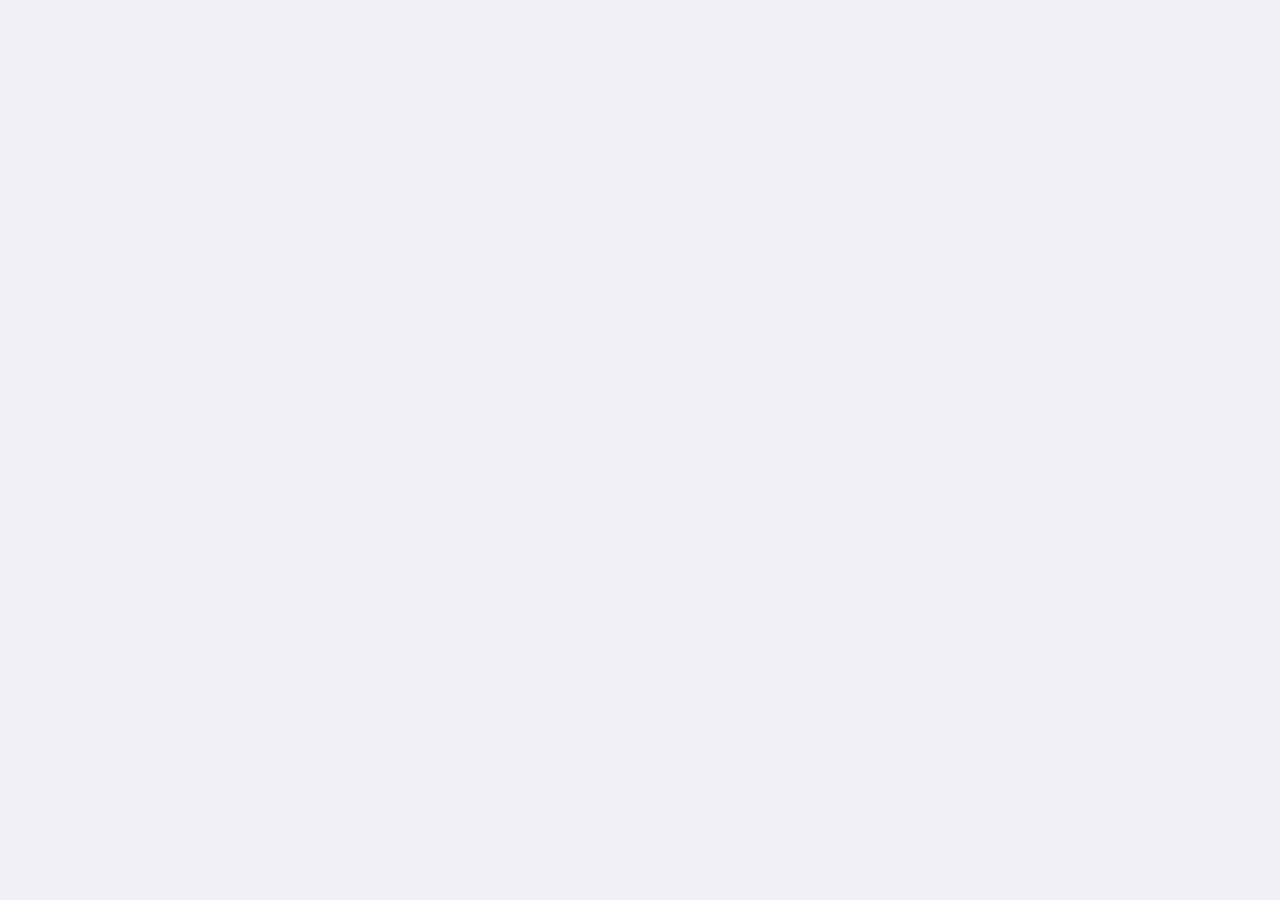
==== public/m/index.html @ 8cdb730f "提交日志1.0版本" ====
<!DOCTYPE html>
<html lang="en">
<head>
    <meta charset="UTF-8">
    <!-- <meta name="viewport" content="width=device-width, initial-scale=1.0"> -->
    <!-- 设置视口 -->
    <meta name="viewport" content="width=device-width, user-scalable=no, initial-scale=1.0, maximum-scale=1.0, minimum-scale=1.0">
    <meta http-equiv="X-UA-Compatible" content="ie=edge">
    <title>自己的乐淘</title>
    <!-- 1.引入MUI的css文件,使用没友压缩 -->
    <link rel="stylesheet" href="./lib/mui/css/mui.css">
    <!-- 2.引入字体图标 -->
    <link rel="stylesheet" href="./lib/fontAwesome/css/font-awesome.css">
    <!-- 3.引入自己的css -->
    <link rel="stylesheet" href="./less/index.css">
</head>
<body>
   <!-- <i class="fa fa-car" aria-hidden="true"></i> -->

    <!-- 1.引入js文件 -->
    <script src="./lib/mui/js/mui.js"></script>
    <!-- 2.引用zepto -->
    <script src="./lib/zepto/zepto.min.js"></script>
    <!-- 3.引入模板引擎 -->
    <script src="./lib/artTemplate/template-web.js"></script>
    <!-- 4.引入自己的js -->
    <script src="./js/index.js"></script>
</body>
</html>
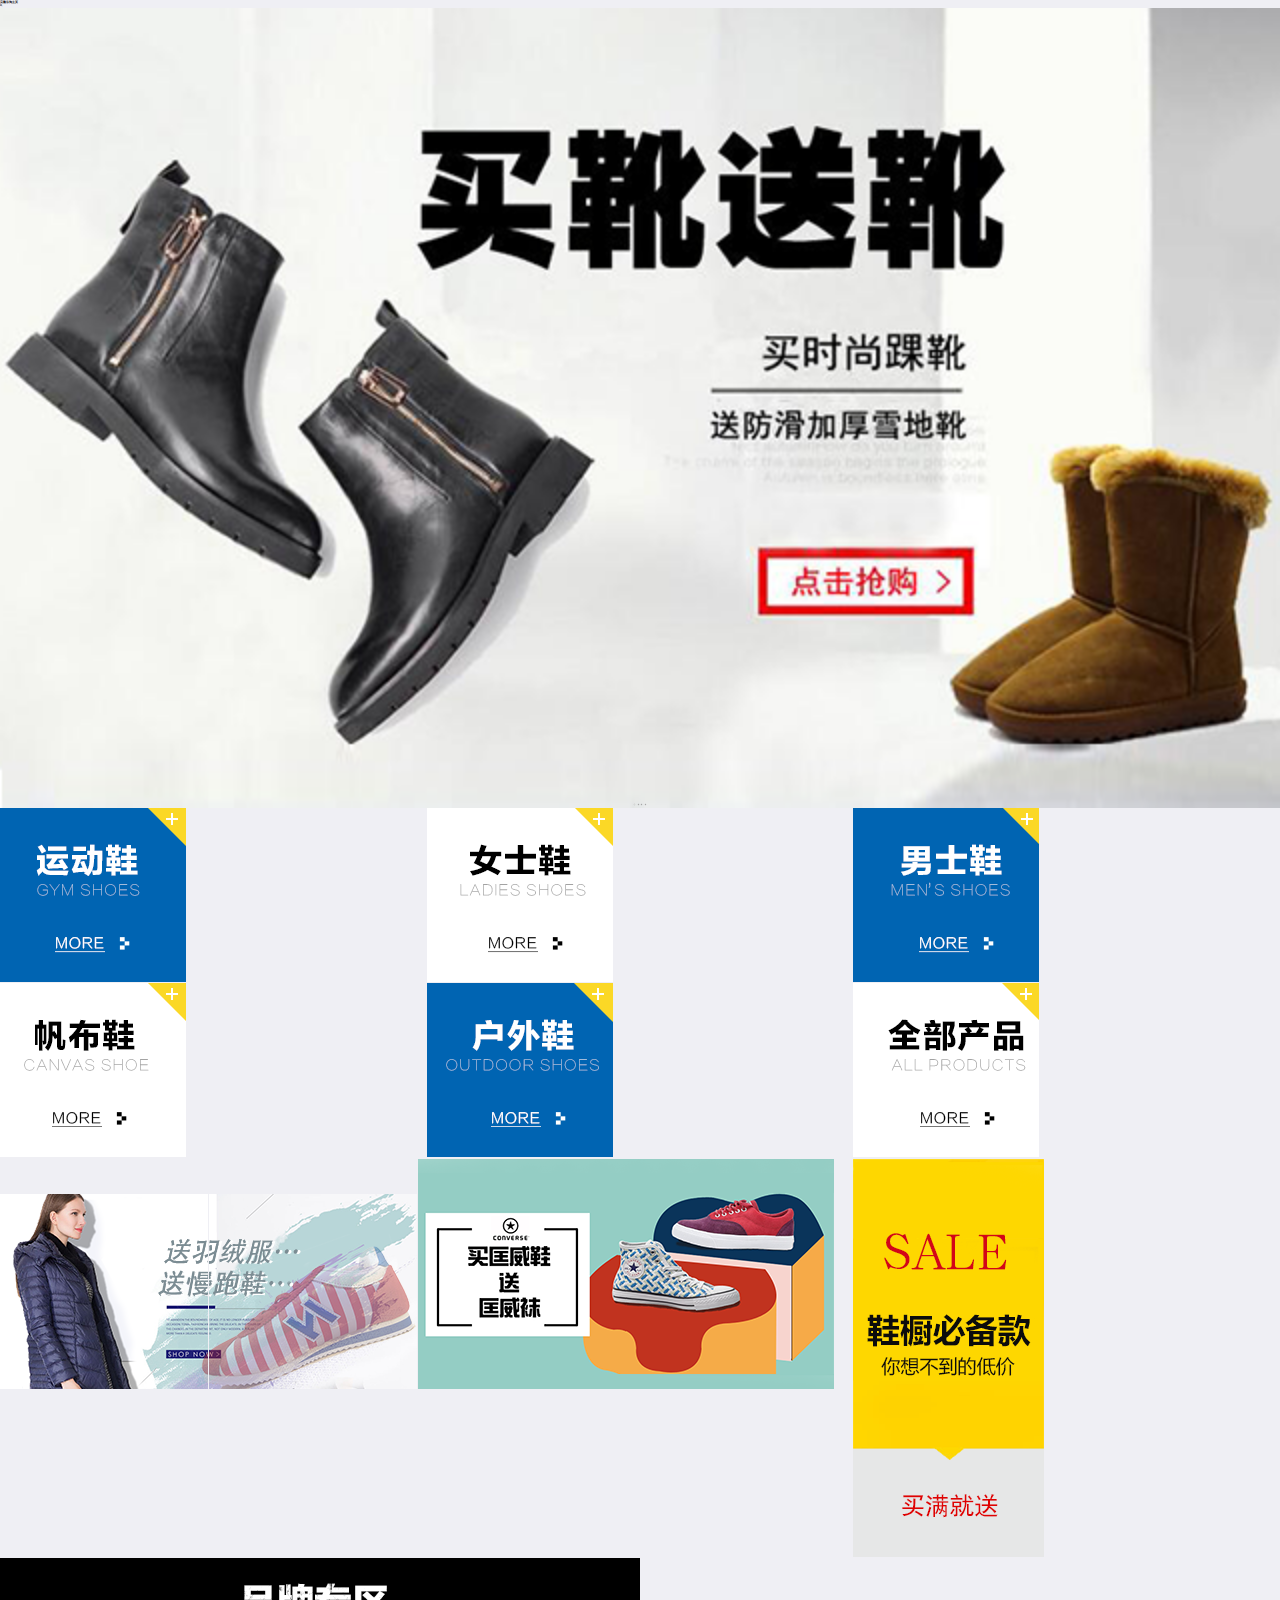
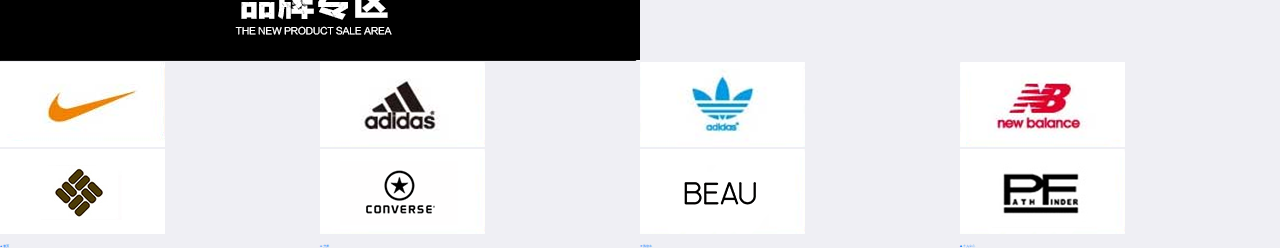
==== commit 55efc329: "乐淘包提交第一天" ====
--- a/public/m/index.html
+++ b/public/m/index.html
@@ -1,5 +1,6 @@
 <!DOCTYPE html>
 <html lang="en">
+
 <head>
     <meta charset="UTF-8">
     <!-- <meta name="viewport" content="width=device-width, initial-scale=1.0"> -->
@@ -14,8 +15,171 @@
     <!-- 3.引入自己的css -->
     <link rel="stylesheet" href="./less/index.css">
 </head>
+
 <body>
-   <!-- <i class="fa fa-car" aria-hidden="true"></i> -->
+    <!-- 头部区域 -->
+    <header id="header">
+        <div class="left"></div>
+        <div class="center">
+            <h4>完整乐淘主页</h4>
+        </div>
+        <div class="right">
+            <i class="fa fa-search"></i>
+        </div>
+    </header>
+
+    <!-- 主题区域 -->
+    <main id="main">
+
+        <!-- 轮播图区域 -->
+        <section class="slide">
+            <div class="mui-slider">
+                <!-- 轮播图图片容器 如果需要循环也得设置循环 类名 mui-slider-loop-->
+                <div class="mui-slider-group mui-slider-loop">
+                    <!-- MUI的轮播图不是很完善需要无缝轮播图需要手动添加重复节点第一张是最后一张
+                                最后一张是第一张 而且多一个重复类名 mui-slider-item-duplicate -->
+                    <!--支持循环，需要重复图片节点-->
+                    <div class="mui-slider-item mui-slider-item-duplicate"><a href="#"><img src="images/banner4.png" /></a></div>
+                    <div class="mui-slider-item"><a href="#"><img src="images/banner1.png" /></a></div>
+                    <div class="mui-slider-item"><a href="#"><img src="images/banner2.png" /></a></div>
+                    <div class="mui-slider-item"><a href="#"><img src="images/banner3.png" /></a></div>
+                    <div class="mui-slider-item"><a href="#"><img src="images/banner4.png" /></a></div>
+                    <!--支持循环，需要重复图片节点-->
+                    <div class="mui-slider-item mui-slider-item-duplicate"><a href="#"><img src="images/banner1.png" /></a></div>
+                </div>
+                <!-- 小圆点 放到slider group旁边 -->
+                <div class="mui-slider-indicator">
+                    <div class="mui-indicator mui-active"></div>
+                    <div class="mui-indicator"></div>
+                    <div class="mui-indicator"></div>
+                    <div class="mui-indicator"></div>
+                </div>
+            </div>
+
+            <!-- 导航条 区域-->
+            <nav class="nav">
+                <div class="mui-row">
+                    <div class="mui-col-xs-4"><a href="#"><img src="./images/nav1.png" alt=""></a></div>
+                    <div class="mui-col-xs-4"><a href="#"><img src="./images/nav2.png" alt=""></a></div>
+                    <div class="mui-col-xs-4"><a href="#"><img src="./images/nav3.png" alt=""></a></div>
+                    <div class="mui-col-xs-4"><a href="#"><img src="./images/nav4.png" alt=""></a></div>
+                    <div class="mui-col-xs-4"><a href="#"><img src="./images/nav5.png" alt=""></a></div>
+                    <div class="mui-col-xs-4"><a href="#"><img src="./images/nav6.png" alt=""></a></div>
+                </div>
+            </nav>
+
+            <!-- 广告区域 -->
+            <section class="banner">
+                <div class="mui-row">
+                    <div class="mui-col-xs-8 left">
+                        <a href="">
+                            <img src="./images/active1.png" alt="">
+                            <img src="./images/active2.png" alt="">
+                        </a>
+                        <a href="">
+                            <img src="./images/active4.png" alt="">
+                            <img src="./images/active5.png" alt="">
+                        </a>
+                    </div>
+                    <div class="mui-col-xs-4 right">
+                        <a href=""><img src="./images/active3.png" alt=""></a>
+                    </div>
+                </div>
+            </section>
+
+            <!-- 品牌专区 -->
+            <section class="brand">
+                <div class="title">
+                    <a href="#">
+                        <img src="images/title0.png" alt="">
+                    </a>
+                </div>
+                <div class="content">
+                    <div class="mui-row">
+                        <div class="mui-col-xs-3"><a href="#"><img src="images/brand1.png" alt=""></a></div>
+                        <div class="mui-col-xs-3"><a href="#"><img src="images/brand2.png" alt=""></a></div>
+                        <div class="mui-col-xs-3"><a href="#"><img src="images/brand3.png" alt=""></a></div>
+                        <div class="mui-col-xs-3"><a href="#"><img src="images/brand4.png" alt=""></a></div>
+                        <div class="mui-col-xs-3"><a href="#"><img src="images/brand5.png" alt=""></a></div>
+                        <div class="mui-col-xs-3"><a href="#"><img src="images/brand6.png" alt=""></a></div>
+                        <div class="mui-col-xs-3"><a href="#"><img src="images/brand7.png" alt=""></a></div>
+                        <div class="mui-col-xs-3"><a href="#"><img src="images/brand8.png" alt=""></a></div>
+                    </div>
+                </div>
+            </section>
+            
+            <!-- 运动专区 -->
+            <section class="sport">
+                <div class="title">
+                    <a href="#">
+                        <img src="http://134.175.175.137:80/picture//website/ff80808157ffc1c2015800534d4c0000/2017/ca0f45ee03ea403bb8466319c165d3e5.jpg"
+                            alt="">
+                    </a>
+                </div>
+                <div class="content">
+                    <div class="mui-row">
+                        <div class="mui-col-xs-6">
+                            <a href="#">
+                                <img src="http://134.175.175.137:80/picture//website/ff80808157ffc1c2015800534d4c0000/2017/0073a2aafb8d430c81cfb1e18ae0144b.jpg"
+                                    alt="">
+                            </a>
+
+                        </div>
+                        <div class="mui-col-xs-6">
+                            <a href="#">
+                                <img src="http://134.175.175.137:80/picture//website/ff80808157ffc1c2015800534d4c0000/2017/a9c7f59e3d3b4c368698a9e3f8b53381.jpg"
+                                    alt="">
+                            </a>
+
+                        </div>
+                        <div class="mui-col-xs-6">
+                            <a href="#">
+                                <img src="http://134.175.175.137:80/picture//website/ff80808157ffc1c2015800534d4c0000/2017/0073a2aafb8d430c81cfb1e18ae0144b.jpg"
+                                    alt="">
+                            </a>
+
+                        </div>
+                        <div class="mui-col-xs-6">
+                            <a href="#">
+                                <img src="http://134.175.175.137:80/picture//website/ff80808157ffc1c2015800534d4c0000/2017/a9c7f59e3d3b4c368698a9e3f8b53381.jpg"
+                                    alt="">
+                            </a>
+
+                        </div>
+                    </div>
+                </div>
+            </section>
+    </main>
+
+    <!-- 底部区域 -->
+    <footer id="footer">
+        <div class="mui-row">
+            <div class="mui-col-xs-3">
+                <a href="index.html"  class="active">
+                    <i class="fa fa-home"></i>
+                    <span>首页</span>
+                </a>
+            </div>
+            <div class="mui-col-xs-3">
+                <a href="category.html">
+                    <i class="fa fa-bars"></i>
+                    <span>分类</span>
+                </a>
+            </div>
+            <div class="mui-col-xs-3">
+                <a href="cart.html">
+                    <i class="fa fa-shopping-cart"></i>
+                    <span>购物车</span>
+                </a>
+            </div>
+            <div class="mui-col-xs-3">
+                <a href="user.html">
+                    <i class="fa fa-user"></i>
+                    <span>个人中心</span>
+                </a>
+            </div>
+        </div>
+    </footer>
 
     <!-- 1.引入js文件 -->
     <script src="./lib/mui/js/mui.js"></script>
@@ -26,4 +190,5 @@
     <!-- 4.引入自己的js -->
     <script src="./js/index.js"></script>
 </body>
+
 </html>